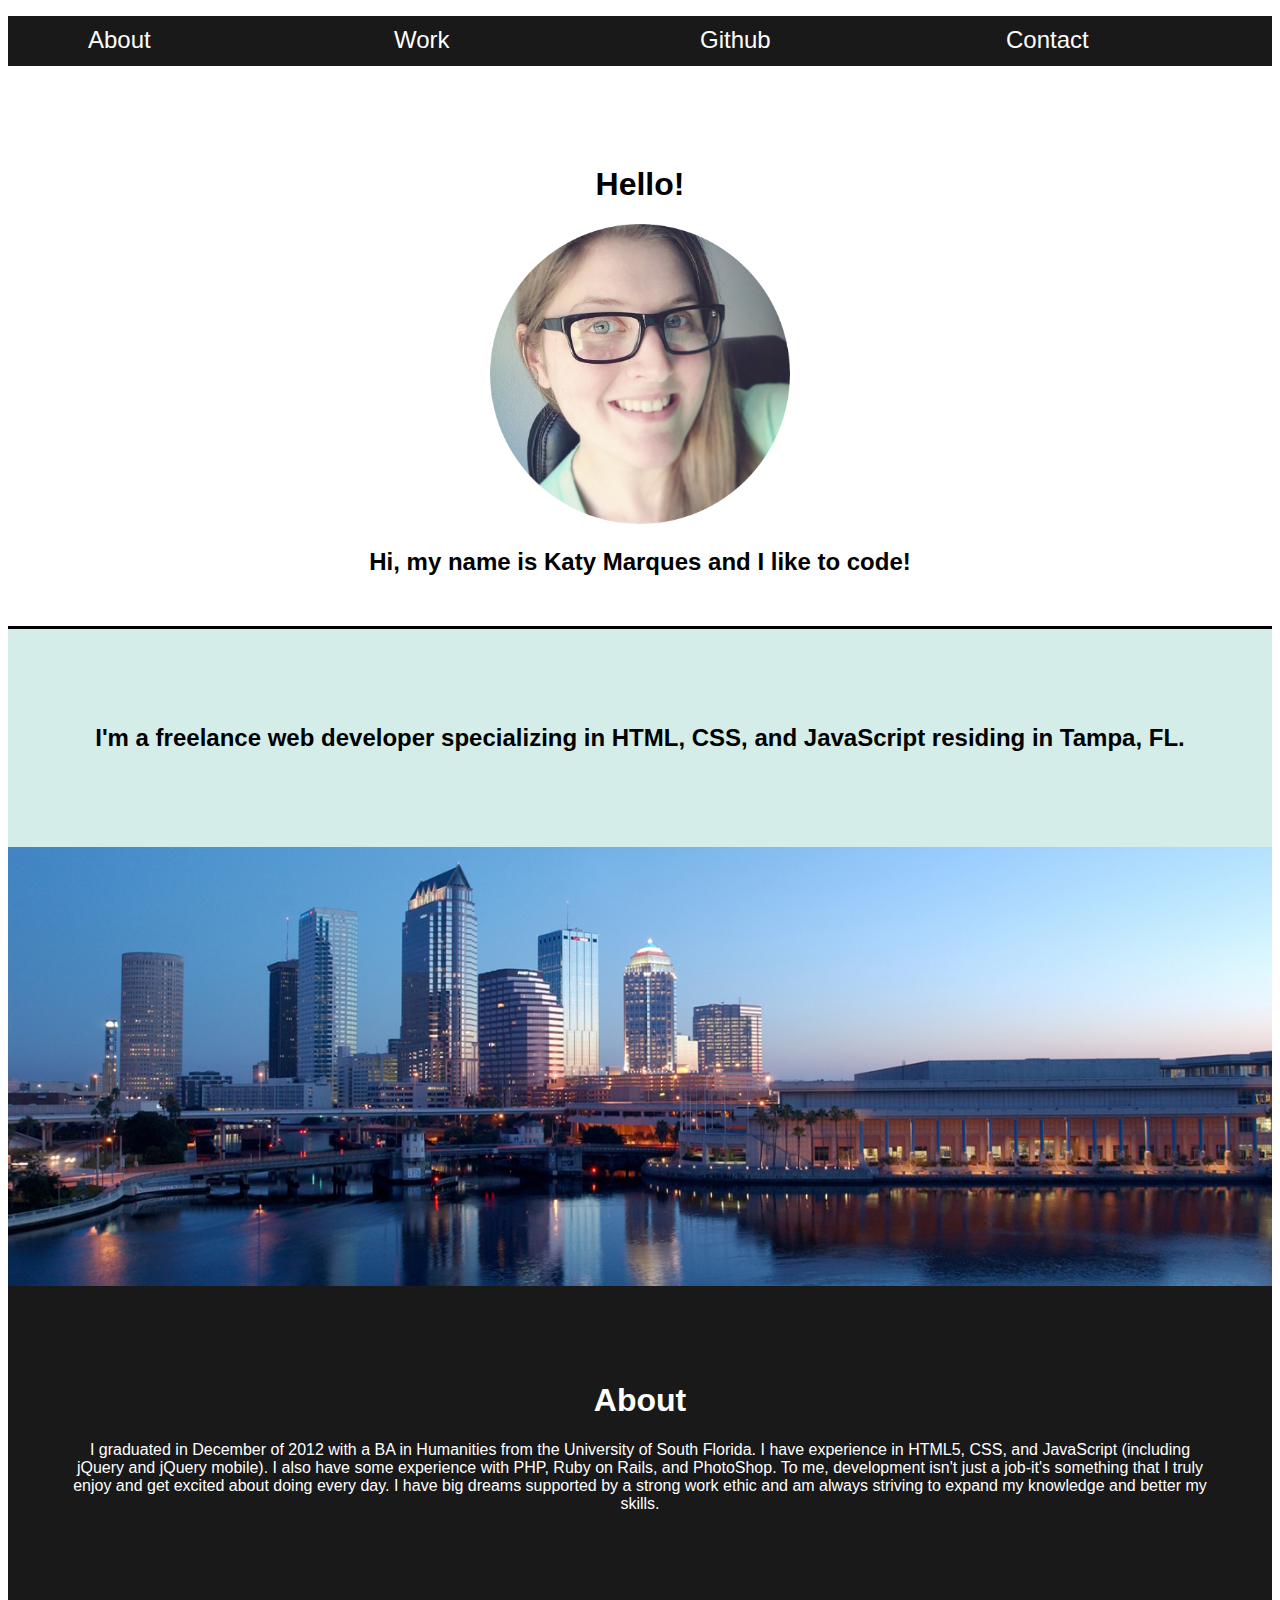
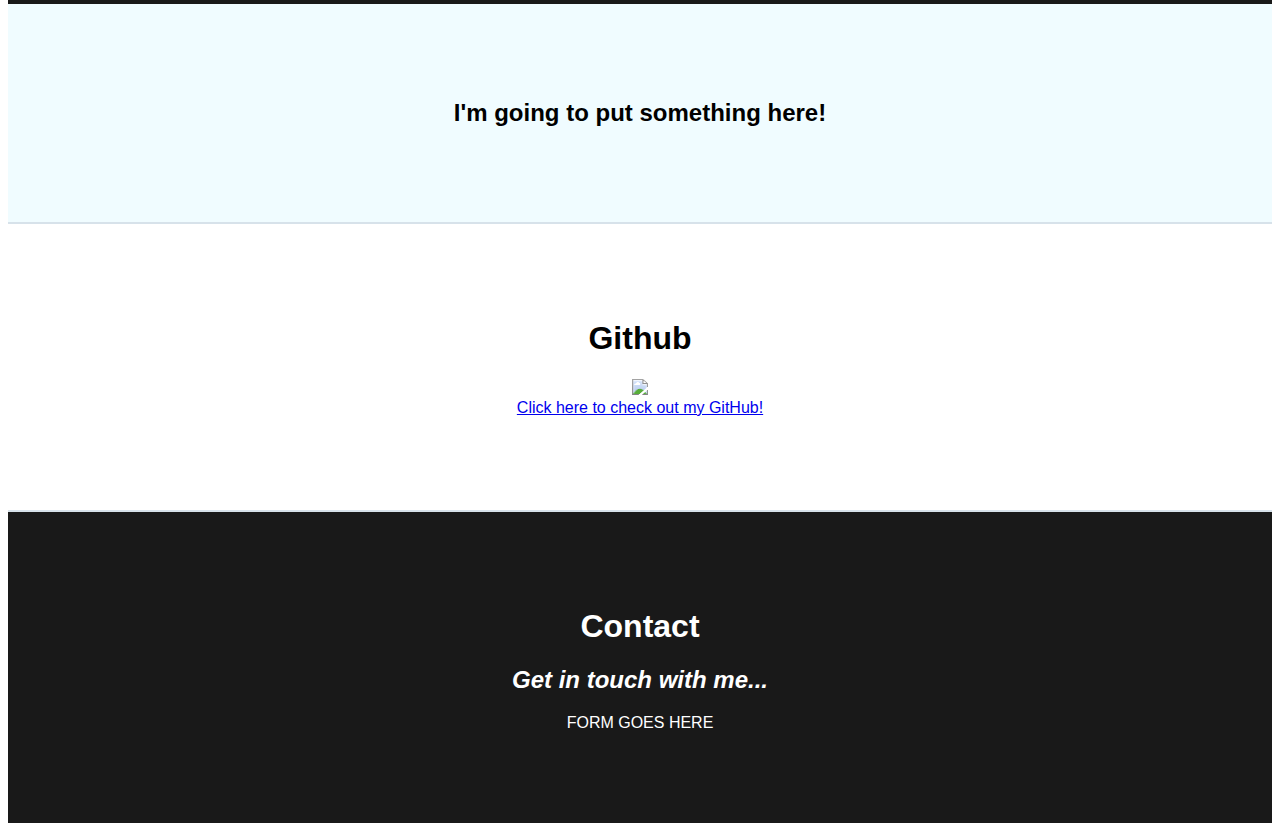
==== index.html @ fc223474 "Initial Commit of Portfolio Site" ====
<!DOCTYPE html>
<html>
<head>
	<link href="Stylesheets/styles.css" rel="stylesheet">
</head>

<body>
	<div class="nav">
		<ul id="nav">
			<li><a href="#about">About</a></li>
			<li><a href="#">Work</a></li>
			<li><a href="#github">Github</a></li>
			<li><a href="#contact">Contact</a></li>
		</ul>
	</div>

	<div class="intro">
		<h1>Hello!</h1>
		<img id="profile" src="images/profile.png">
		<h2>Hi, my name is Katy Marques and I like to code!</h2>
	</div>

	<div class="pastintro">
		<h2>I'm a freelance web developer specializing in HTML, CSS, and JavaScript residing in Tampa, FL.</h2>
	</div>

	<div class="tampa">
		<img id="tpa" src="images/tampa.jpg">
	</div>

	<div class="about">
		<h1><a id="about">About</a></h1>
		<p id="blurb">I graduated in December of 2012 with a BA in Humanities from the University of South Florida.  I have experience in HTML5, CSS, and JavaScript (including jQuery and jQuery mobile).  I also have some experience with PHP, Ruby on Rails, and PhotoShop.  To me, development isn't just a job-it's something that I truly enjoy and get excited about doing every day.  I have big dreams supported by a strong work ethic and am always striving to expand my knowledge and better my skills.</p>
	</div>

	<div class="second">
		<h2>I'm going to put something here!</h2>
	</div>

	<div class="github">
		<h1><a id="github">Github</a></h1>
		<a href="https://github.com/KatyAverill"><img src="Images/Octocat.png">
            <div class="caption">Click here to check out my GitHub!</div></a><br>
	</div>

	<div class="contact">
		<h1><a id="contact">Contact</a></h1>
		<h2><i>Get in touch with me...</i></h2>
		<p> FORM GOES HERE </p>
	</div>

</body>

</html>
---- Stylesheets/styles.css ----
body {
	font-family: helvetica, verdana, sans-serif;
}

.nav {
	padding-bottom: 50px;
	background-color: #191919;
	color: #ffffff;
	margin-bottom: 100px;
}

#nav ul {
	list-style:none;
	display: block;
	text-align: center;
	margin: 0;
}

#nav li {
	display: inline;
	width: 25%;
	float: left;
}

#nav li a {
	text-decoration: none;
	font-size: 24px;
	float: left;
	padding: 10px;
	padding-left: 40px;
	padding-right: 50px;
	background-color: #191919;
	color: #ffffff;
}

#nav li a:hover {
	background-color: #2f2f2f;
}

.intro {
	text-align: center;
	margin-bottom: 50px;
}

#profile {
    width: 300px;
    height: 300px;
}

.pastintro {
	background-color: #d4ede9;
	border-top: 3px solid;
	padding: 75px 0;
	display: block;
	text-align: center;
}

.tampa {
	padding: 0;
	display: block;
	text-align: center;
	background-color: #cccccc;
}

#tpa {
	padding: 0;
	display: block;
	text-align: center;
	width: 100%;
}

.about {
	padding: 75px 0;
	display: block;
	text-align: center;
	background-color: #191919;
	color: #ffffff;
}

#blurb {
	padding-left: 5%;
	padding-right: 5%;
}

.second {
	padding: 75px 0;
	display: block;
	text-align: center;
	background-color: #f0fcff;
}

.github {
	padding: 75px 0;
	border-top: 2px solid #d7e2ea;
	display: block;
	text-align: center;
	background-color: #ffffff;
}

.contact {
	padding: 75px 0;
	border-top: 2px solid #d7e2ea;
	display: block;
	text-align: center;
	background-color: #191919;
	color: #ffffff;
}
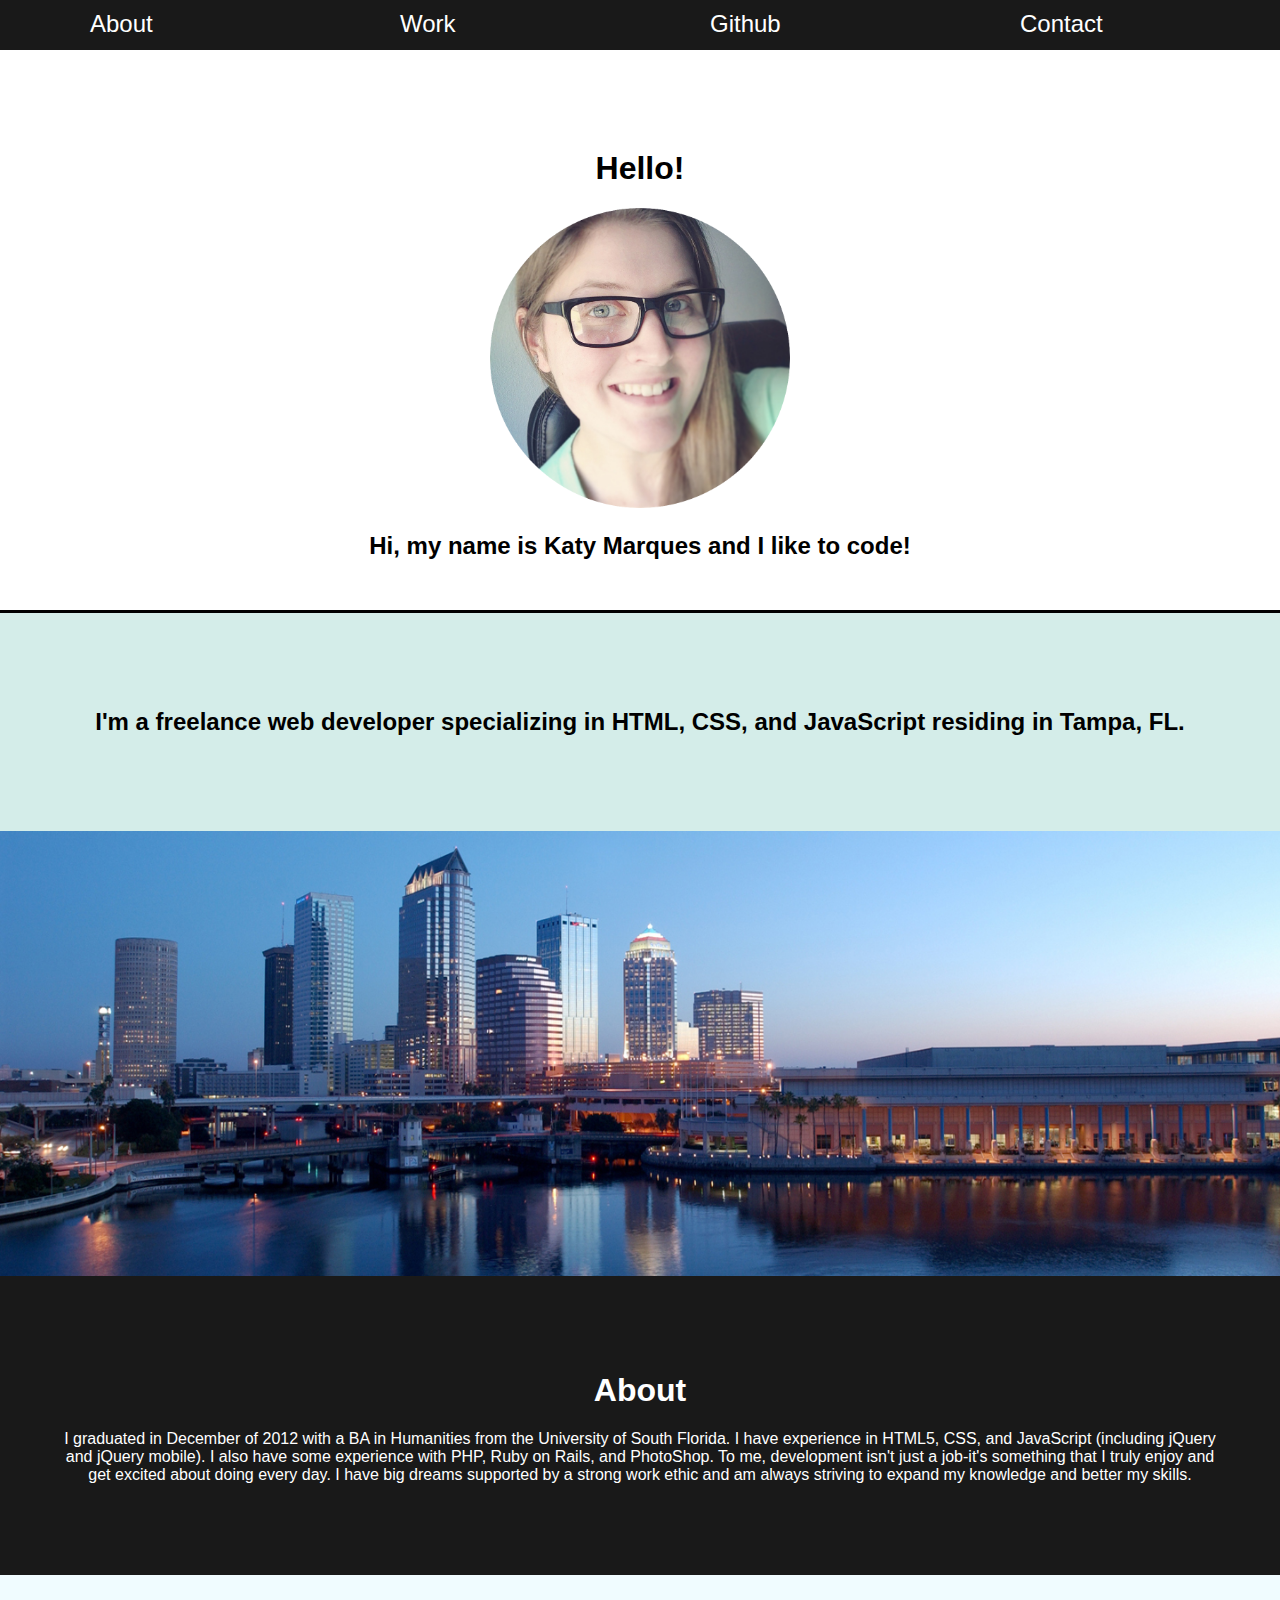
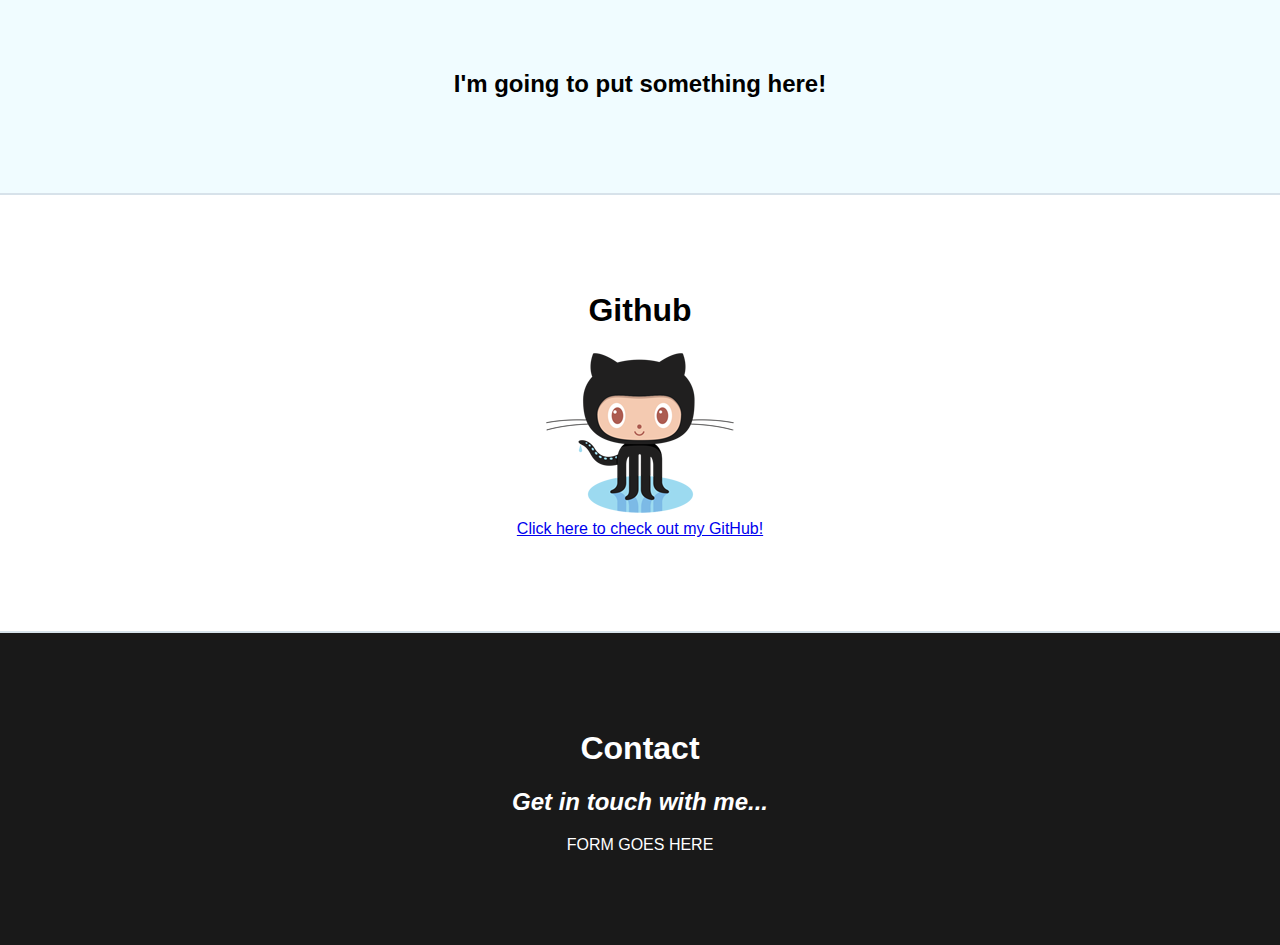
==== commit 0eaa1cf6: "Styling Changes" ====
--- a/index.html
+++ b/index.html
@@ -3,7 +3,6 @@
 <head>
 	<link href="Stylesheets/styles.css" rel="stylesheet">
 </head>
-
 <body>
 	<div class="nav">
 		<ul id="nav">
@@ -39,7 +38,7 @@
 
 	<div class="github">
 		<h1><a id="github">Github</a></h1>
-		<a href="https://github.com/KatyAverill"><img src="Images/Octocat.png">
+		<a href="https://github.com/KatyAverill"><img src="images/Octocat.png">
             <div class="caption">Click here to check out my GitHub!</div></a><br>
 	</div>
 
--- a/Stylesheets/styles.css
+++ b/Stylesheets/styles.css
@@ -1,18 +1,22 @@
 body {
 	font-family: helvetica, verdana, sans-serif;
+	margin: 0;
 }
 
 .nav {
 	padding-bottom: 50px;
 	background-color: #191919;
-	color: #ffffff;
+	color: #191919;
 	margin-bottom: 100px;
+	margin-top: -16px;
 }
 
 #nav ul {
 	list-style:none;
 	display: block;
 	text-align: center;
+	background-color: #191919;
+	color: #ffffff;
 	margin: 0;
 }
 
@@ -27,7 +31,7 @@
 	font-size: 24px;
 	float: left;
 	padding: 10px;
-	padding-left: 40px;
+	padding-left: 50px;
 	padding-right: 50px;
 	background-color: #191919;
 	color: #ffffff;
@@ -105,6 +109,3 @@
 	background-color: #191919;
 	color: #ffffff;
 }
-
-
-
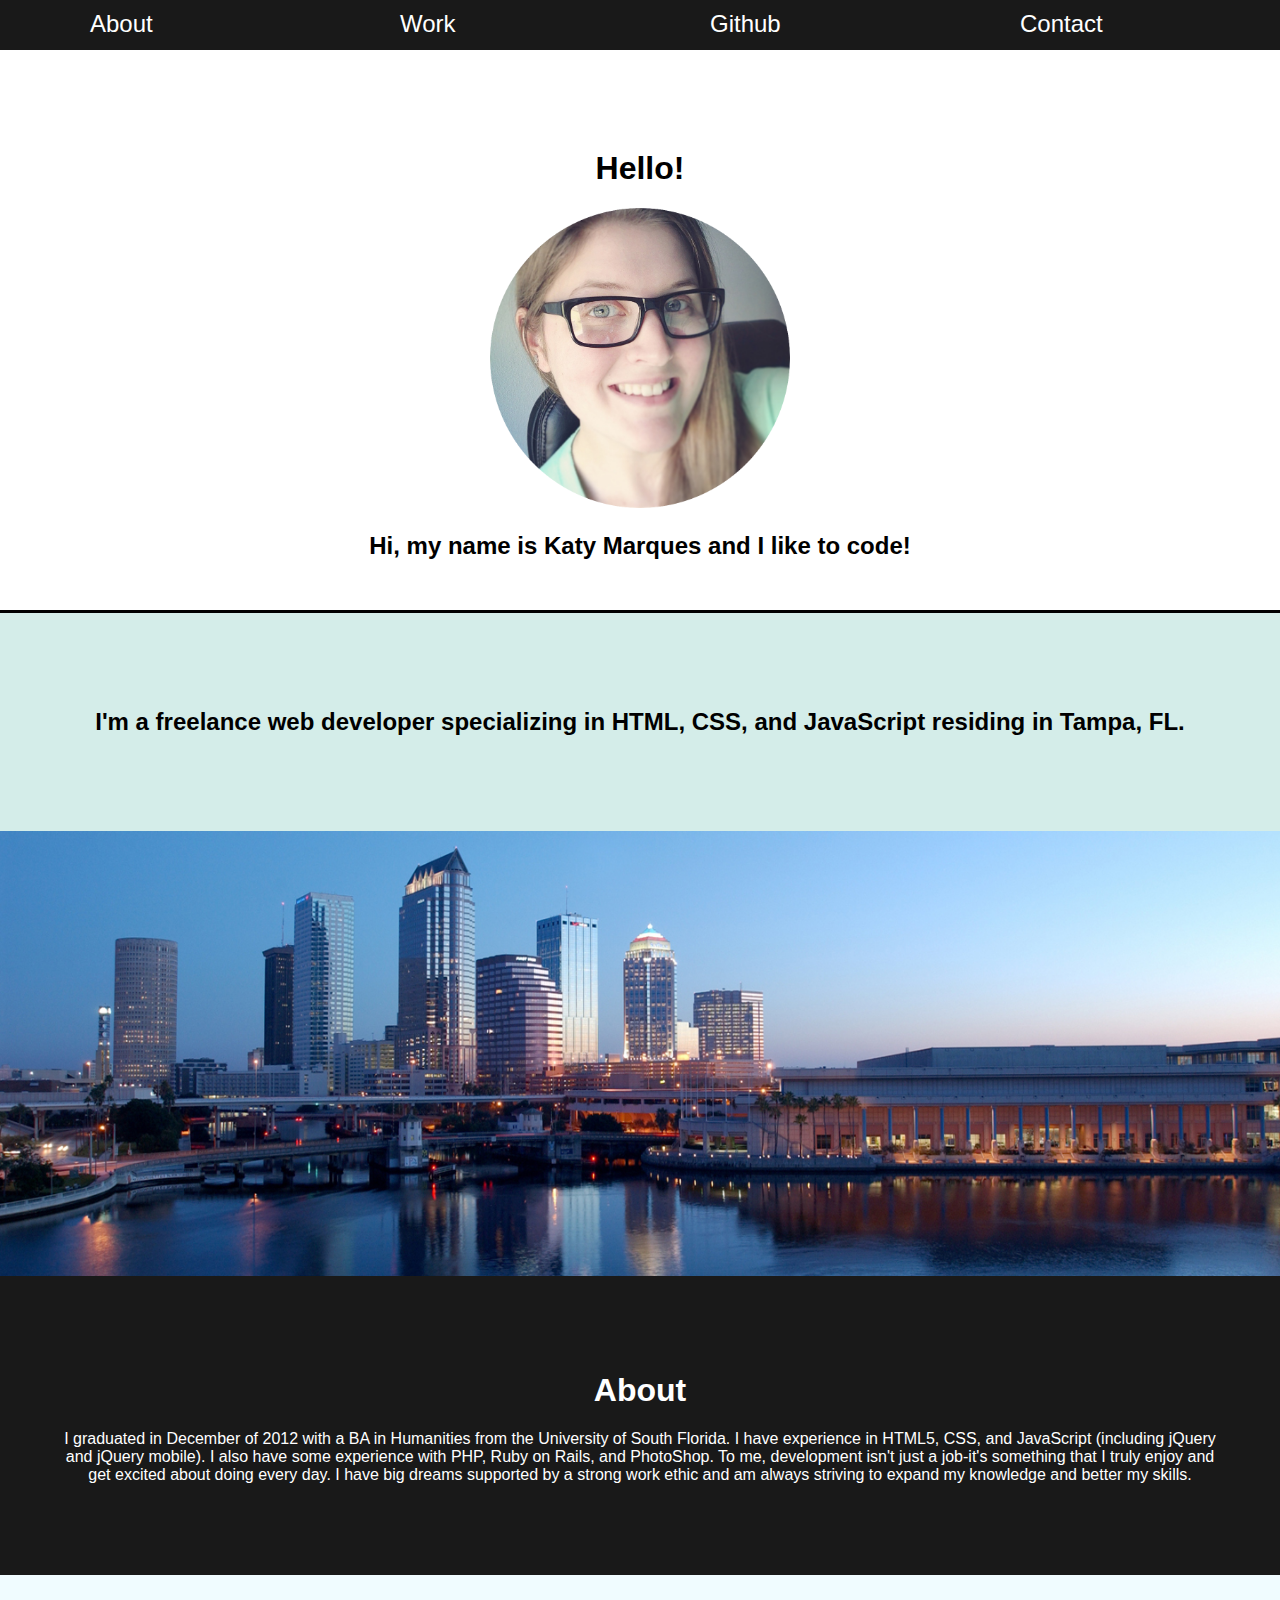
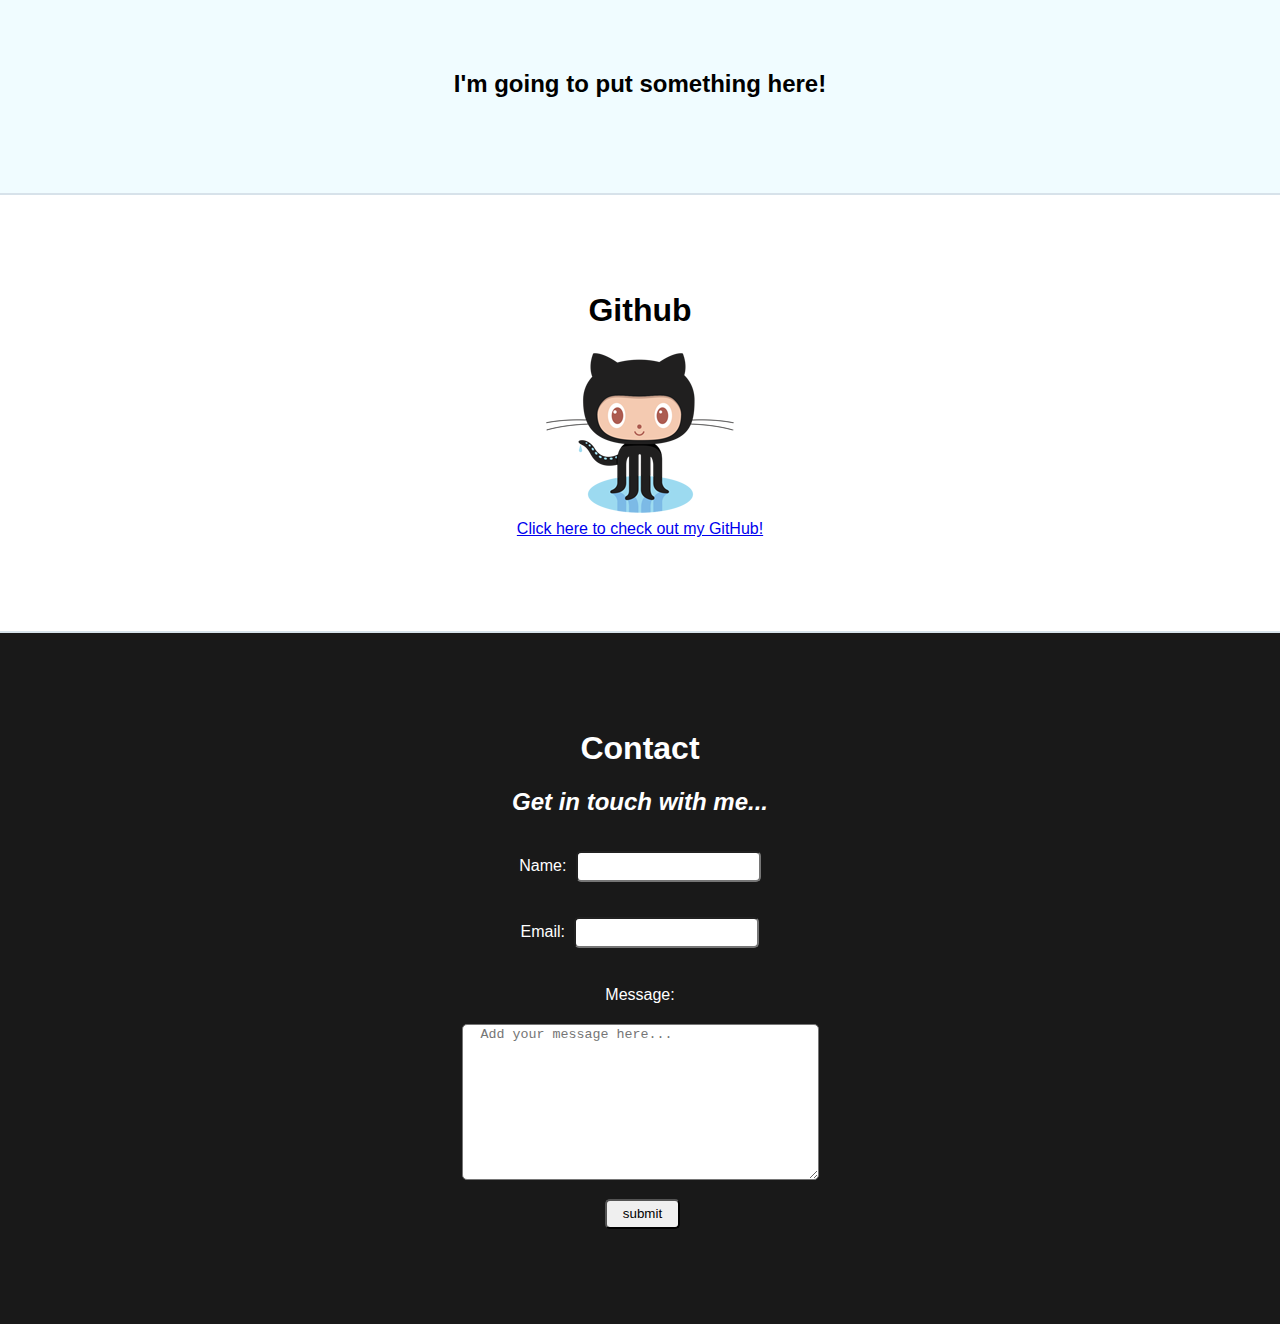
==== commit 454d67d1: "Created Work Page & Added Contact Form" ====
--- a/index.html
+++ b/index.html
@@ -7,7 +7,7 @@
 	<div class="nav">
 		<ul id="nav">
 			<li><a href="#about">About</a></li>
-			<li><a href="#">Work</a></li>
+			<li><a href="work.html">Work</a></li>
 			<li><a href="#github">Github</a></li>
 			<li><a href="#contact">Contact</a></li>
 		</ul>
@@ -45,7 +45,10 @@
 	<div class="contact">
 		<h1><a id="contact">Contact</a></h1>
 		<h2><i>Get in touch with me...</i></h2>
-		<p> FORM GOES HERE </p>
+		Name:  <input type="text" name="name" id="name"><br>
+		Email: <input type="email" name="email" id="email"><br><br>
+		Message: <br><textarea rows="10" cols="42" placeholder="  Add your message here..." name="message" id="message"></textarea><br>
+		<input type="submit" name="submit" id="submit" value="submit">
 	</div>
 
 </body>
--- a/Stylesheets/styles.css
+++ b/Stylesheets/styles.css
@@ -1,6 +1,11 @@
 body {
 	font-family: helvetica, verdana, sans-serif;
 	margin: 0;
+}
+
+h2 {
+	padding-left: 40px;
+	padding-right: 40px;
 }
 
 .nav {
@@ -73,6 +78,15 @@
 	width: 100%;
 }
 
+#image {
+	padding-bottom: 20px;
+}
+
+#mobile {
+	padding-bottom: 20px;
+	width: 80%;
+}
+
 .about {
 	padding: 75px 0;
 	display: block;
@@ -109,3 +123,29 @@
 	background-color: #191919;
 	color: #ffffff;
 }
+
+input {
+	margin-top: 15px;
+	margin-bottom: 20px;
+	margin-left: 5px;
+	border-radius:5px;
+}
+
+textarea {
+	margin-top: 20px;
+	border-radius:5px;
+}
+
+input[type=submit] {
+	height: 30px;
+    width: 75px;
+}
+
+input[type=text] {
+	height: 25px;
+}
+
+input[type=email] {
+	height: 25px;
+}
+
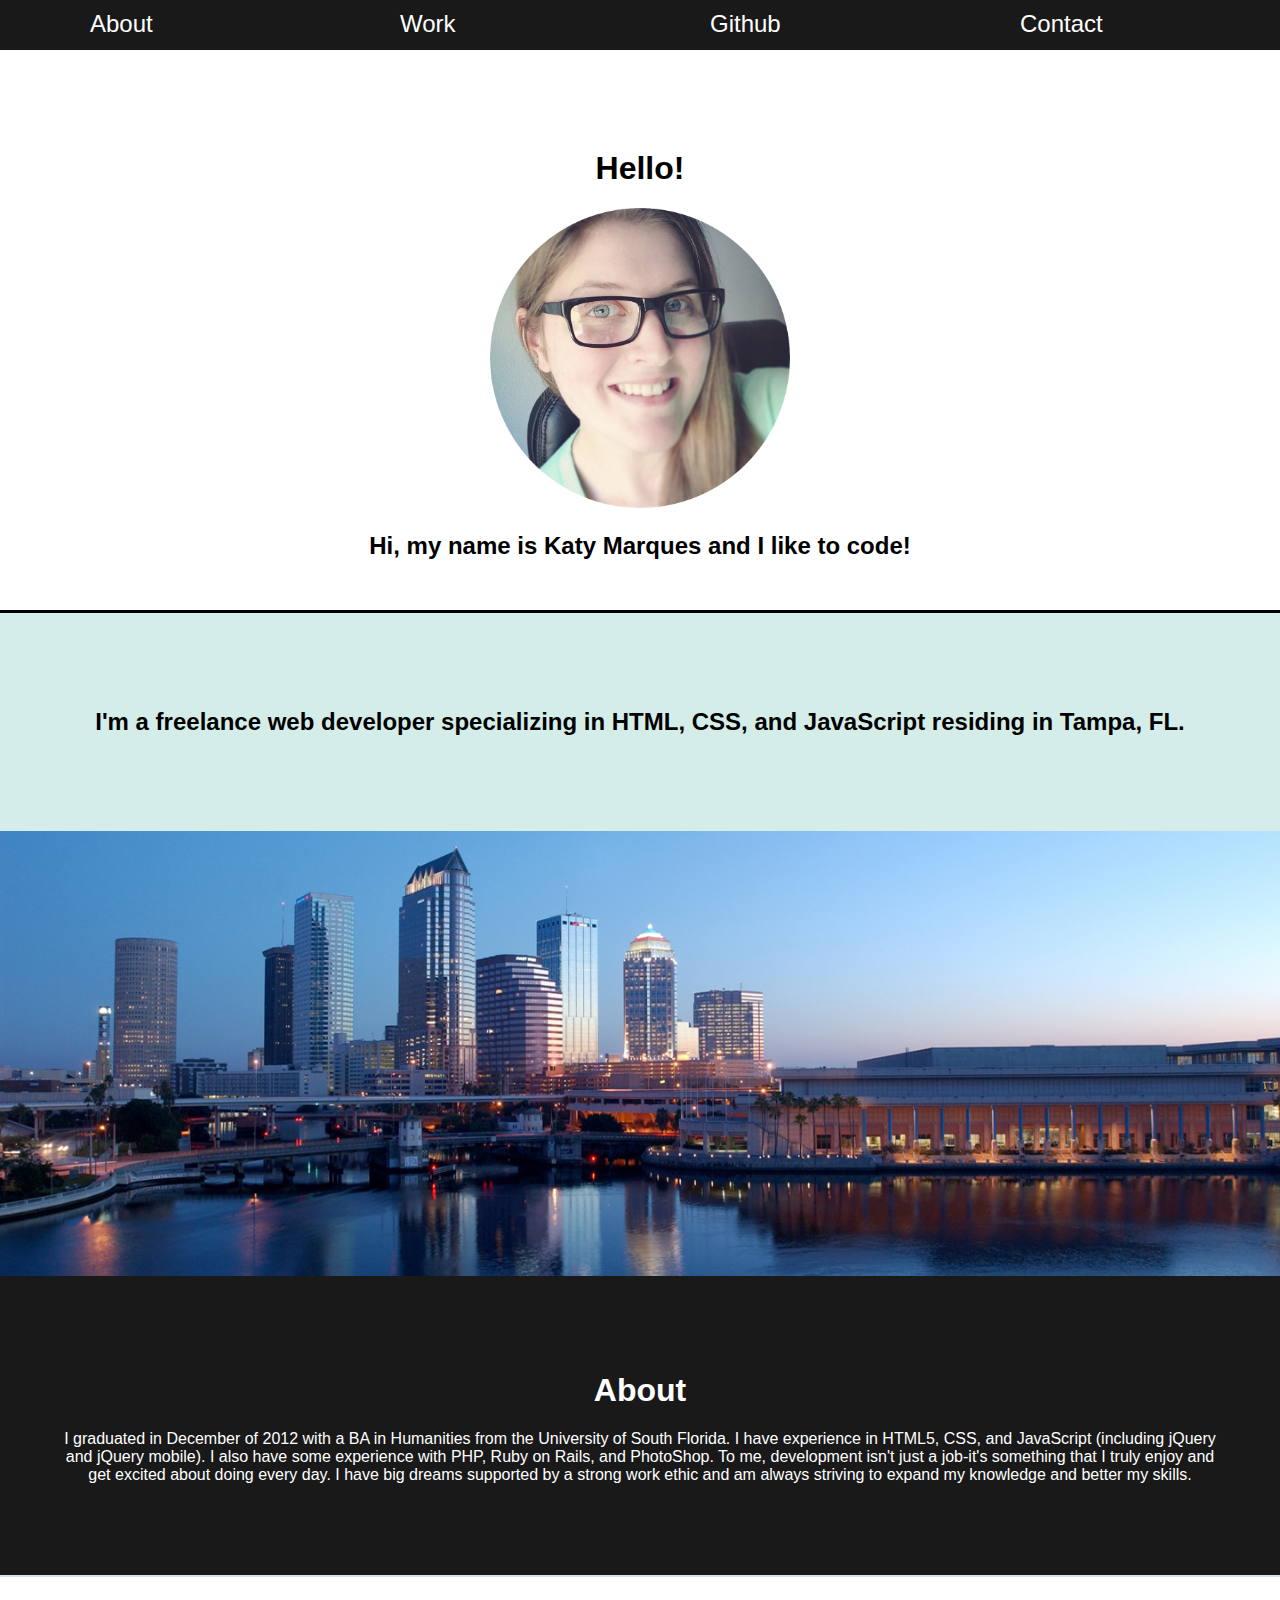
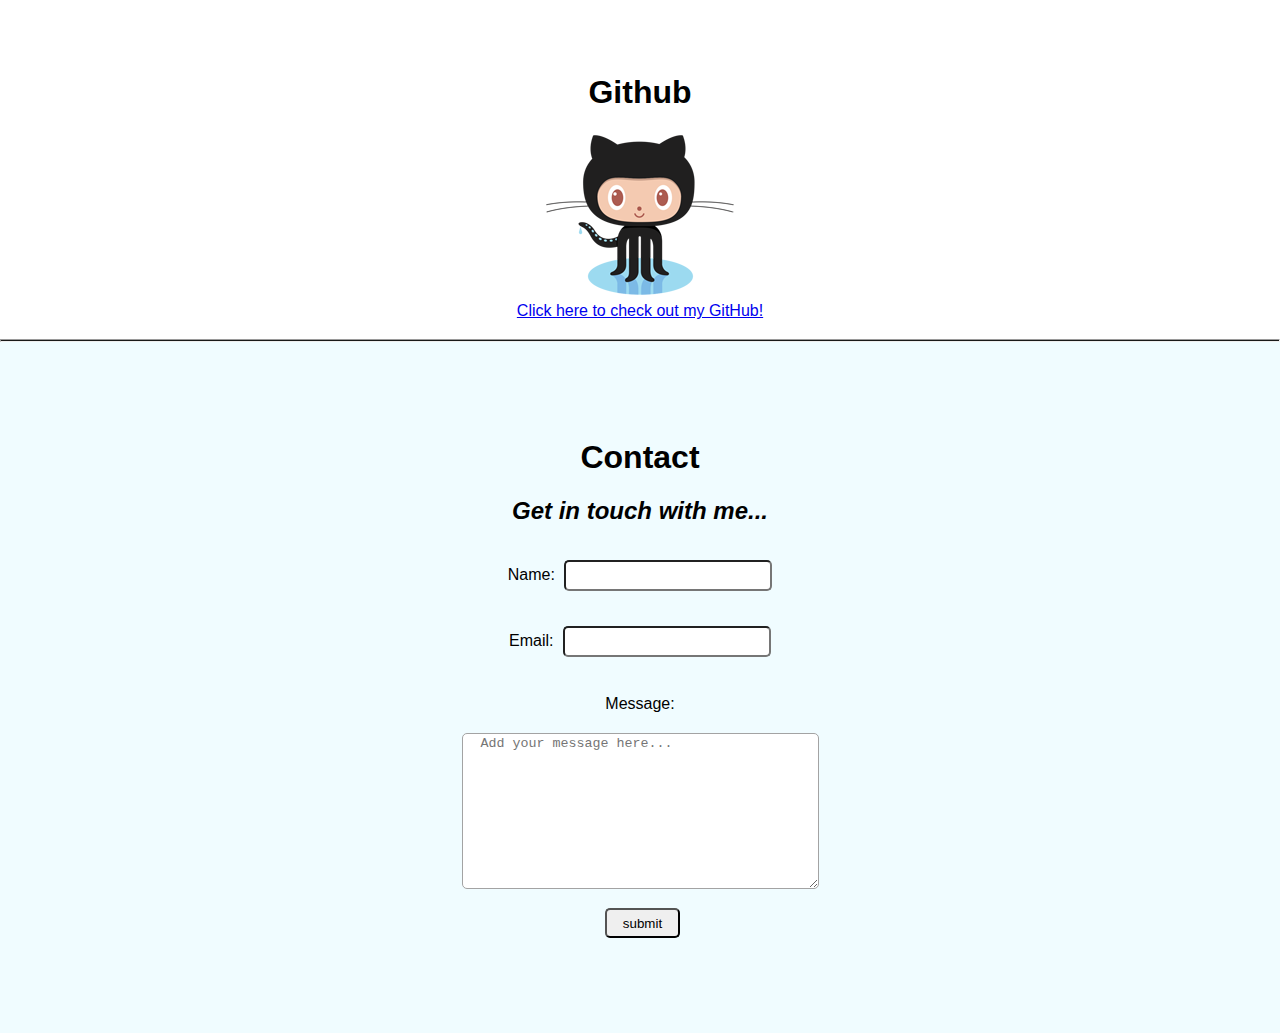
==== commit 982a4986: "Styling Changes" ====
--- a/index.html
+++ b/index.html
@@ -32,17 +32,13 @@
 		<p id="blurb">I graduated in December of 2012 with a BA in Humanities from the University of South Florida.  I have experience in HTML5, CSS, and JavaScript (including jQuery and jQuery mobile).  I also have some experience with PHP, Ruby on Rails, and PhotoShop.  To me, development isn't just a job-it's something that I truly enjoy and get excited about doing every day.  I have big dreams supported by a strong work ethic and am always striving to expand my knowledge and better my skills.</p>
 	</div>
 
-	<div class="second">
-		<h2>I'm going to put something here!</h2>
-	</div>
-
 	<div class="github">
 		<h1><a id="github">Github</a></h1>
 		<a href="https://github.com/KatyAverill"><img src="images/Octocat.png">
             <div class="caption">Click here to check out my GitHub!</div></a><br>
 	</div>
-
-	<div class="contact">
+<hr id="bottomrow">
+	<div class="second">
 		<h1><a id="contact">Contact</a></h1>
 		<h2><i>Get in touch with me...</i></h2>
 		Name:  <input type="text" name="name" id="name"><br>
--- a/Stylesheets/styles.css
+++ b/Stylesheets/styles.css
@@ -109,6 +109,7 @@
 
 .github {
 	padding: 75px 0;
+	padding-bottom: 1px;
 	border-top: 2px solid #d7e2ea;
 	display: block;
 	text-align: center;
@@ -124,6 +125,13 @@
 	color: #ffffff;
 }
 
+#bottomrow {
+	margin-bottom: 0px;
+	margin-top: 0px;
+	height: 1px;
+	background-color: #191919;
+}
+
 input {
 	margin-top: 15px;
 	margin-bottom: 20px;
@@ -134,6 +142,7 @@
 textarea {
 	margin-top: 20px;
 	border-radius:5px;
+	border: 1px solid #a3a3a3;
 }
 
 input[type=submit] {
@@ -143,9 +152,11 @@
 
 input[type=text] {
 	height: 25px;
+	width: 200px;
 }
 
 input[type=email] {
 	height: 25px;
+	width: 200px;
 }
 
